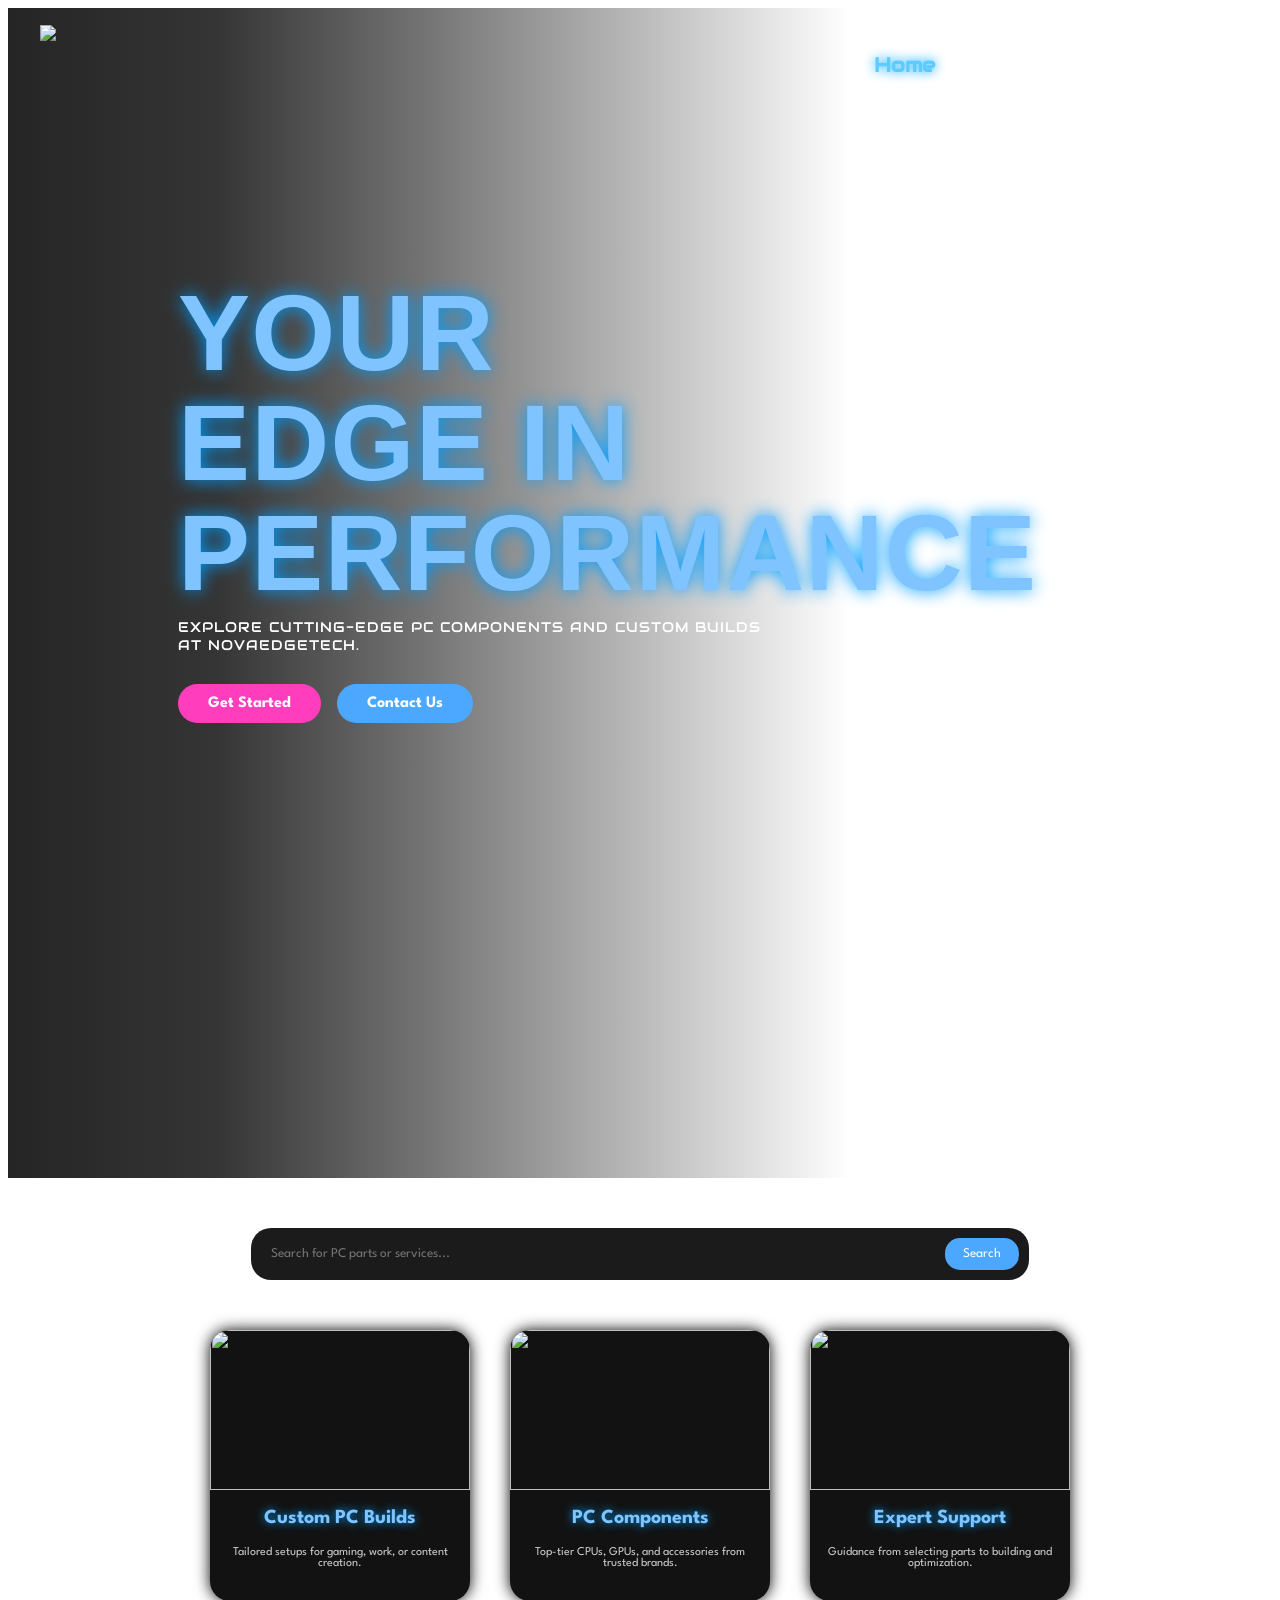
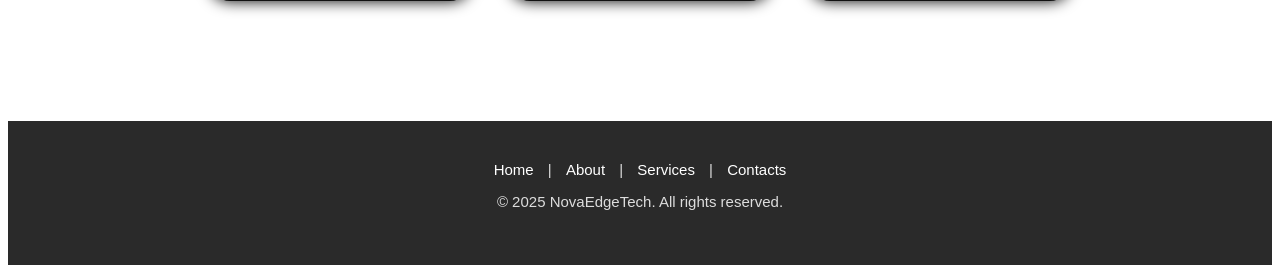
==== index.html @ 30451f05 "Update index.html" ====
<!DOCTYPE html>
<html lang="en">
<head>
<meta charset="UTF-8">
<meta name="viewport" content="width=device-width, initial-scale=1.0">
<title>NovaEdgeTech</title>
<link rel="stylesheet" href="style.css">
<link rel="preconnect" href="https://fonts.googleapis.com">
<link rel="preconnect" href="https://fonts.gstatic.com" crossorigin>
<link href="https://fonts.googleapis.com/css2?family=Audiowide&family=Bebas+Neue&family=League+Spartan:wght@300;400;600;700;900&display=swap" rel="stylesheet">
<link rel="preload" as="image" href="https://i.imgur.com/iHTuV4L.jpeg">
</head>
<body>

<nav>
    <img src="https://i.imgur.com/p5WTPHq.png">

    <div class="menu">
        <a class="active" href="#">Home</a>
        <a href="#">About</a>
        <a href="#">Services</a>
        <a href="#">Contacts</a>
    </div>
</nav>

<section class="hero">
    <div class="hero-content">
        <h1>YOUR EDGE IN <br> PERFORMANCE</h1>
        <p>EXPLORE CUTTING-EDGE PC COMPONENTS AND CUSTOM BUILDS AT NOVAEDGETECH.</p>

        <div class="hero-buttons">
            <button class="btn-start">Get Started</button>
            <button class="btn-contact">Contact Us</button>
        </div>
    </div>
</section>

<div class="search-section">
    <div class="search-box">
        <input type="text" placeholder="Search for PC parts or services...">
        <button>Search</button>
    </div>
</div>

<div class="cards">
    <div class="card">
        <img src="https://i.imgur.com/3NQZhNNg.jpg">
        <h3>Custom PC Builds</h3>
        <p>Tailored setups for gaming, work, or content creation.</p>
    </div>

    <div class="card">
        <img src="https://i.imgur.com/lHXhL7Jg.jpg">
        <h3>PC Components</h3>
        <p>Top-tier CPUs, GPUs, and accessories from trusted brands.</p>
    </div>

    <div class="card">
        <img src="https://i.imgur.com/h7SQfVtg.jpg">
        <h3>Expert Support</h3>
        <p>Guidance from selecting parts to building and optimization.</p>
    </div>
</div>

<footer>
    <a href="#">Home</a> |
    <a href="#">About</a> |
    <a href="#">Services</a> |
    <a href="#">Contacts</a>

    <p>© 2025 NovaEdgeTech. All rights reserved.</p>
</footer>

</body>
</html>
---- style.css ----
<style>
@import url('https://fonts.googleapis.com/css2?family=Audiowide&family=Bebas+Neue&family=League+Spartan:wght@300;400;600;700;900&display=swap');

body {
    margin: 0;
    background: #0d0d0d;
    font-family: 'League Spartan', sans-serif;
    color: #fff;
    overflow-x: hidden;
}

/* --- NAVBAR --- */
nav {
    position: absolute;
    top: 0;
    left: 0;
    width: 100%;
    padding: 25px 40px;
    display: flex;
    justify-content: space-between;
    align-items: center;
    background: transparent;
    z-index: 10;
}

nav img {
    height: 80px;
}

nav .menu {
    margin-right: 40px;
}

nav .menu a {
    margin-left: 22px;
    text-decoration: none;
    font-family: 'Audiowide', sans-serif; 
    font-size: 20px;
    transition: 0.3s;
    color: #fff;
    font-weight: bold;
}

nav .menu a.active {
    color: #5ecbff;
    text-shadow: 0px 0px 12px #00aaff;
}

nav .menu a:hover {
    color: #ff40c8;
    text-shadow: 0px 0px 10px #ff40c8;
}

/* --- HERO SECTION --- */
.hero {
    position: relative;
    width: 100%;
    height: 110vh;
    background: url('https://i.imgur.com/iHTuV4L.jpeg') center/cover no-repeat;
    display: flex;
    align-items: flex-start;
    justify-content: flex-start;
    padding-left: 140px;
    padding-top: 180px;
    color: white;
}

.hero::before {
    content: "";
    position: absolute;
    top: 0;
    left: 0;
    width: 60%;
    height: 100%;
    background: linear-gradient(
        to right,
        rgba(25, 25, 25, 0.95),
        rgba(25, 25, 25, 0.88),
        rgba(25, 25, 25, 0.60),
        rgba(25, 25, 25, 0.30),
        rgba(25, 25, 25, 0)
    );
    z-index: 1;
}

.hero-content {
    position: relative;
    z-index: 2;
    max-width: 600px;
    margin-left: 30px;
}

.hero-content h1 {
    font-family: 'Anton', sans-serif;
    font-size: 108px;
    font-weight: 900;
    line-height: 1.02;
    margin-bottom: 8px;
    color: #7fc4ff;
    text-shadow: 0px 0px 18px #009dff;
    letter-spacing: 1.2px;
}

.hero-content p {
    font-family: 'Audiowide', sans-serif;
    margin-top: 10px;
    margin-bottom: 30px;
    font-size: 14px;
    letter-spacing: 1px;
}

.hero-buttons button {
    padding: 12px 30px;
    border: none;
    border-radius: 25px;
    margin-right: 12px;
    cursor: pointer;
    font-size: 16px;
    font-weight: bold;
    font-family: 'League Spartan', sans-serif;
}

.btn-start {
    background: #ff3dbd;
    color: #fff;
}

.btn-contact {
    background: #4ca7ff;
    color: #fff;
}

/* --- SEARCH BAR --- */
.search-section {
    display: flex;
    justify-content: center;
    padding: 50px 0;
}

.search-box {
    width: 60%;
    display: flex;
    background: #1b1b1b;
    padding: 10px;
    border-radius: 20px;
}

.search-box input {
    flex: 1;
    padding: 10px;
    background: transparent;
    border: none;
    outline: none;
    color: #ccc;
    font-family: 'League Spartan', sans-serif;
}

.search-box button {
    background: #4ca7ff;
    border: none;
    border-radius: 15px;
    padding: 8px 18px;
    cursor: pointer;
    color: #fff;
    font-family: 'League Spartan', sans-serif;
}

/* --- CARDS --- */
.cards {
    display: flex;
    justify-content: center;
    gap: 40px;
    padding-bottom: 80px;
    flex-wrap: wrap;
}

.card {
    width: 260px;
    background: #121212;
    border-radius: 20px;
    padding-bottom: 20px;
    text-align: center;
    overflow: hidden;
    box-shadow: 0px 0px 15px #000;
    transition: 0.3s;
}

.card img {
    width: 100%;
    height: 160px;
    object-fit: cover;
}

.card h3 {
    margin-top: 15px;
    font-size: 20px;
    color: #7fc4ff;
    text-shadow: 0px 0px 10px #009dff;
    font-family: 'League Spartan', sans-serif;
}

.card p {
    font-size: 12px;
    padding: 0 15px;
    color: #ccc;
    font-family: 'League Spartan', sans-serif;
}

.card:hover {
    transform: translateY(-6px);
    box-shadow: 0px 0px 20px #009dff;
}

/* --- FOOTER --- */
footer {
    background: #2a2a2a;
    width: 100%;
    padding: 40px 0;
    text-align: center;
    color: #ddd;
    font-size: 15px;
    margin-top: 40px;
    font-family: Arial, sans-serif;
}

footer a {
    color: white;
    margin: 0 10px;
    text-decoration: none;
    transition: 0.3s;
}

footer a:hover {
    color: #ff40c8;
    text-shadow: 0px 0px 10px #ff40c8;
}

/* --- MOBILE RESPONSIVENESS --- */
@media (max-width: 1200px) {
    .hero {
        padding-left: 80px;
        padding-top: 120px;
        height: 100vh;
    }

    .hero-content h1 {
        font-size: 72px;
    }

    .hero-content p {
        font-size: 13px;
    }

    nav {
        padding: 20px 30px;
    }

    nav img {
        height: 60px;
    }

    nav .menu a {
        margin-left: 16px;
        font-size: 18px;
    }

    .cards {
        gap: 30px;
    }

    .card {
        width: 220px;
    }
}

@media (max-width: 900px) {
    .hero {
        padding-left: 50px;
        padding-top: 100px;
        height: 90vh;
    }

    .hero-content h1 {
        font-size: 56px;
        line-height: 1.1;
    }

    .hero-content p {
        font-size: 12px;
    }

    .hero-buttons button {
        padding: 10px 25px;
        font-size: 14px;
    }

    nav {
        padding: 15px 20px;
    }

    nav img {
        height: 50px;
    }

    nav .menu a {
        margin-left: 12px;
        font-size: 16px;
    }

    .search-box {
        width: 80%;
    }

    .cards {
        gap: 25px;
        flex-wrap: wrap;
    }

    .card {
        width: 200px;
    }
}

@media (max-width: 600px) {
    .hero {
        padding-left: 20px;
        padding-top: 60px;
        height: 80vh;
        align-items: center;
        justify-content: center;
        text-align: center;
    }

    .hero-content {
        margin-left: 0;
        max-width: 90%;
    }

    .hero-content h1 {
        font-size: 36px;
        line-height: 1.2;
    }

    .hero-content p {
        font-size: 11px;
        margin-bottom: 20px;
    }

    .hero-buttons {
        display: flex;
        flex-direction: column;
        gap: 10px;
        align-items: center;
    }

    nav {
        flex-direction: column;
        align-items: flex-start;
        padding: 15px;
    }

    nav .menu {
        margin-right: 0;
        margin-top: 10px;
        display: flex;
        flex-wrap: wrap;
        gap: 10px;
    }

    .search-box {
        width: 95%;
        flex-direction: column;
        padding: 8px;
    }

    .search-box input {
        margin-bottom: 10px;
    }

    .cards {
        flex-direction: column;
        align-items: center;
    }

    .card {
        width: 90%;
    }
}

@media (max-width: 400px) {
    .hero-content h1 {
        font-size: 28px;
    }

    .hero-content p {
        font-size: 10px;
    }

    .hero-buttons button {
        padding: 8px 20px;
        font-size: 12px;
    }

    nav img {
        height: 45px;
    }

    nav .menu a {
        font-size: 14px;
    }
}
</style>
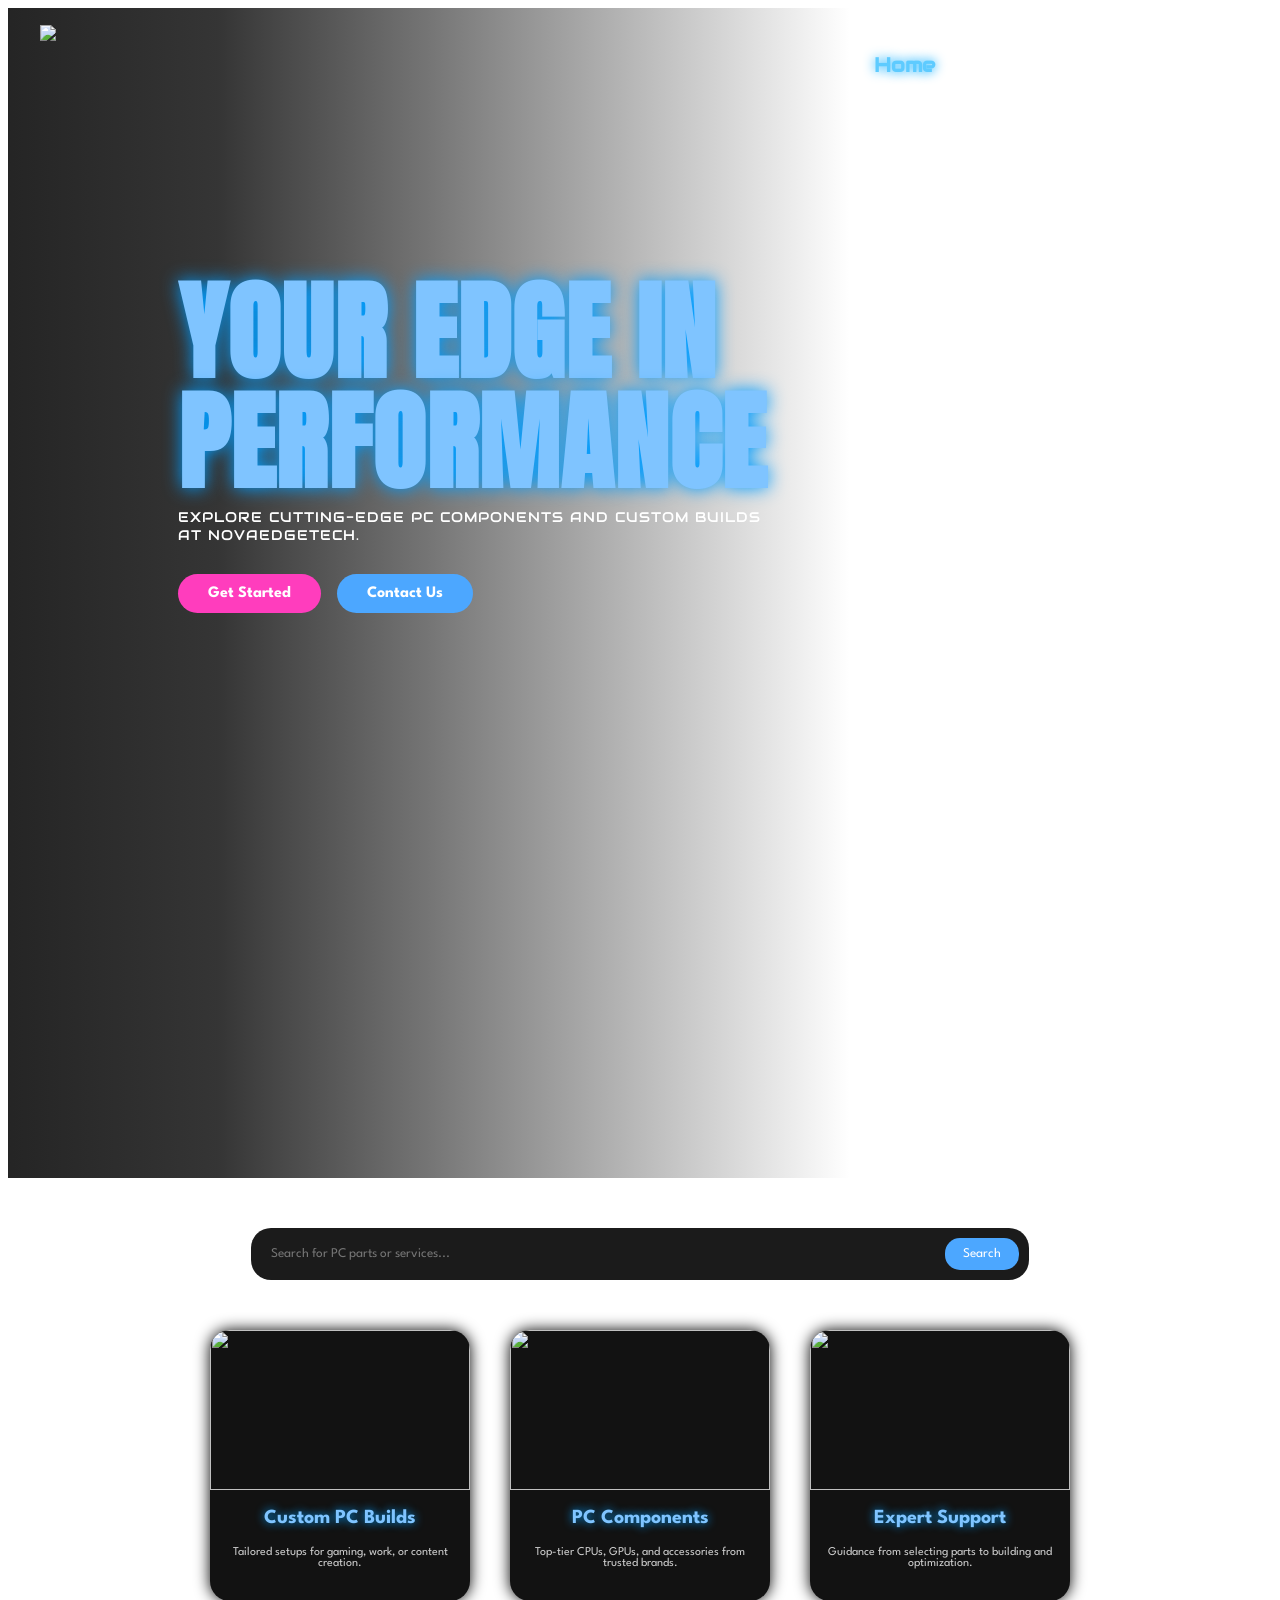
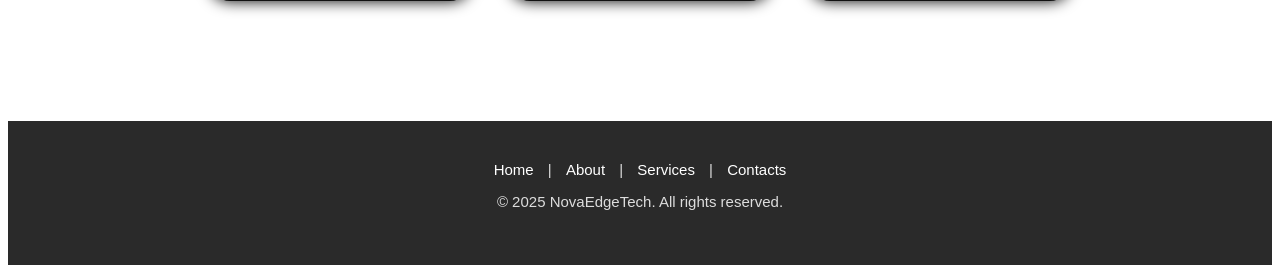
==== commit 5fca6596: "Update index.html" ====
--- a/index.html
+++ b/index.html
@@ -8,7 +8,7 @@
 <link rel="preconnect" href="https://fonts.googleapis.com">
 <link rel="preconnect" href="https://fonts.gstatic.com" crossorigin>
 <link href="https://fonts.googleapis.com/css2?family=Audiowide&family=Bebas+Neue&family=League+Spartan:wght@300;400;600;700;900&display=swap" rel="stylesheet">
-<link rel="preload" as="image" href="https://i.imgur.com/iHTuV4L.jpeg">
+<link href="https://fonts.googleapis.com/css2?family=Anton&display=swap" rel="stylesheet">
 </head>
 <body>
 
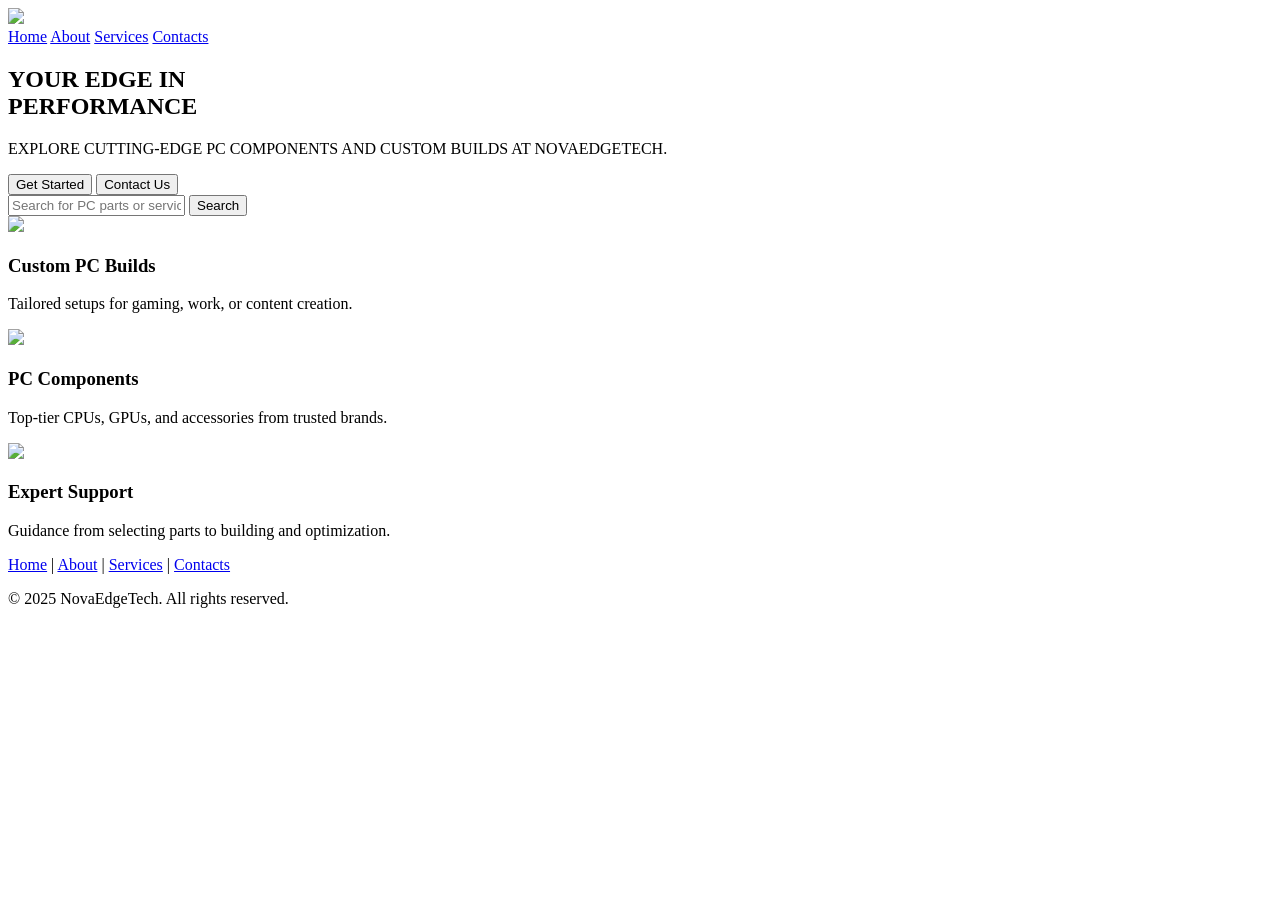
==== commit 4079d5ac: "Update index.html" ====
--- a/index.html
+++ b/index.html
@@ -4,11 +4,18 @@
 <meta charset="UTF-8">
 <meta name="viewport" content="width=device-width, initial-scale=1.0">
 <title>NovaEdgeTech</title>
+
 <link rel="stylesheet" href="style.css">
+
+<!-- FONTS (optimized / async) -->
 <link rel="preconnect" href="https://fonts.googleapis.com">
 <link rel="preconnect" href="https://fonts.gstatic.com" crossorigin>
-<link href="https://fonts.googleapis.com/css2?family=Audiowide&family=Bebas+Neue&family=League+Spartan:wght@300;400;600;700;900&display=swap" rel="stylesheet">
-<link href="https://fonts.googleapis.com/css2?family=Anton&display=swap" rel="stylesheet">
+<link href="https://fonts.googleapis.com/css2?family=Audiowide&family=Bebas+Neue&family=League+Spartan:wght@300;400;600;700;900&family=Anton&display=swap" 
+      rel="stylesheet" media="print" onload="this.media='all'">
+<noscript>
+<link href="https://fonts.googleapis.com/css2?family=Audiowide&family=Bebas+Neue&family=League+Spartan:wght@300;400;600;700;900&family=Anton&display=swap" rel="stylesheet">
+</noscript>
+
 </head>
 <body>
 
@@ -71,5 +78,18 @@
     <p>© 2025 NovaEdgeTech. All rights reserved.</p>
 </footer>
 
+    <script>
+document.addEventListener("DOMContentLoaded", function() {
+    document.querySelectorAll("img").forEach(img => {
+        img.loading = "lazy";
+    });
+});
+</script>
+
+<script>
+window.addEventListener('load', () => {
+    document.body.style.visibility = 'visible';
+});
+</script>
 </body>
 </html>
--- a/style.css
+++ b/style.css
@@ -1,9 +1,19 @@
 <style>
 @import url('https://fonts.googleapis.com/css2?family=Audiowide&family=Bebas+Neue&family=League+Spartan:wght@300;400;600;700;900&display=swap');
+* {
+    margin: 0;
+    padding: 0;
+    box-sizing: border-box;
+    
+html, body {
+    background: #121212;
+    width: 100%;
+    overflow-x: hidden;
+}
 
 body {
     margin: 0;
-    background: #0d0d0d;
+    background: #121212;
     font-family: 'League Spartan', sans-serif;
     color: #fff;
     overflow-x: hidden;
@@ -52,7 +62,7 @@
 }
 
 /* --- HERO SECTION --- */
-.hero {
+.hero { 
     position: relative;
     width: 100%;
     height: 110vh;
@@ -62,8 +72,7 @@
     justify-content: flex-start;
     padding-left: 140px;
     padding-top: 180px;
-    color: white;
-}
+    color: white; }
 
 .hero::before {
     content: "";
@@ -132,11 +141,11 @@
 
 /* --- SEARCH BAR --- */
 .search-section {
-    display: flex;
+    display: flex; 
     justify-content: center;
-    padding: 50px 0;
-}
-
+    background-color: #2b2b2b;
+    padding: 40px 0;
+}
 .search-box {
     width: 60%;
     display: flex;
@@ -167,11 +176,13 @@
 
 /* --- CARDS --- */
 .cards {
+    background: #2b2b2b;
     display: flex;
     justify-content: center;
     gap: 40px;
     padding-bottom: 80px;
     flex-wrap: wrap;
+    width: 100%;
 }
 
 .card {
@@ -213,13 +224,13 @@
 
 /* --- FOOTER --- */
 footer {
-    background: #2a2a2a;
+    background: #2b2b2b
     width: 100%;
     padding: 40px 0;
     text-align: center;
     color: #ddd;
     font-size: 15px;
-    margin-top: 40px;
+    margin: 0;
     font-family: Arial, sans-serif;
 }
 
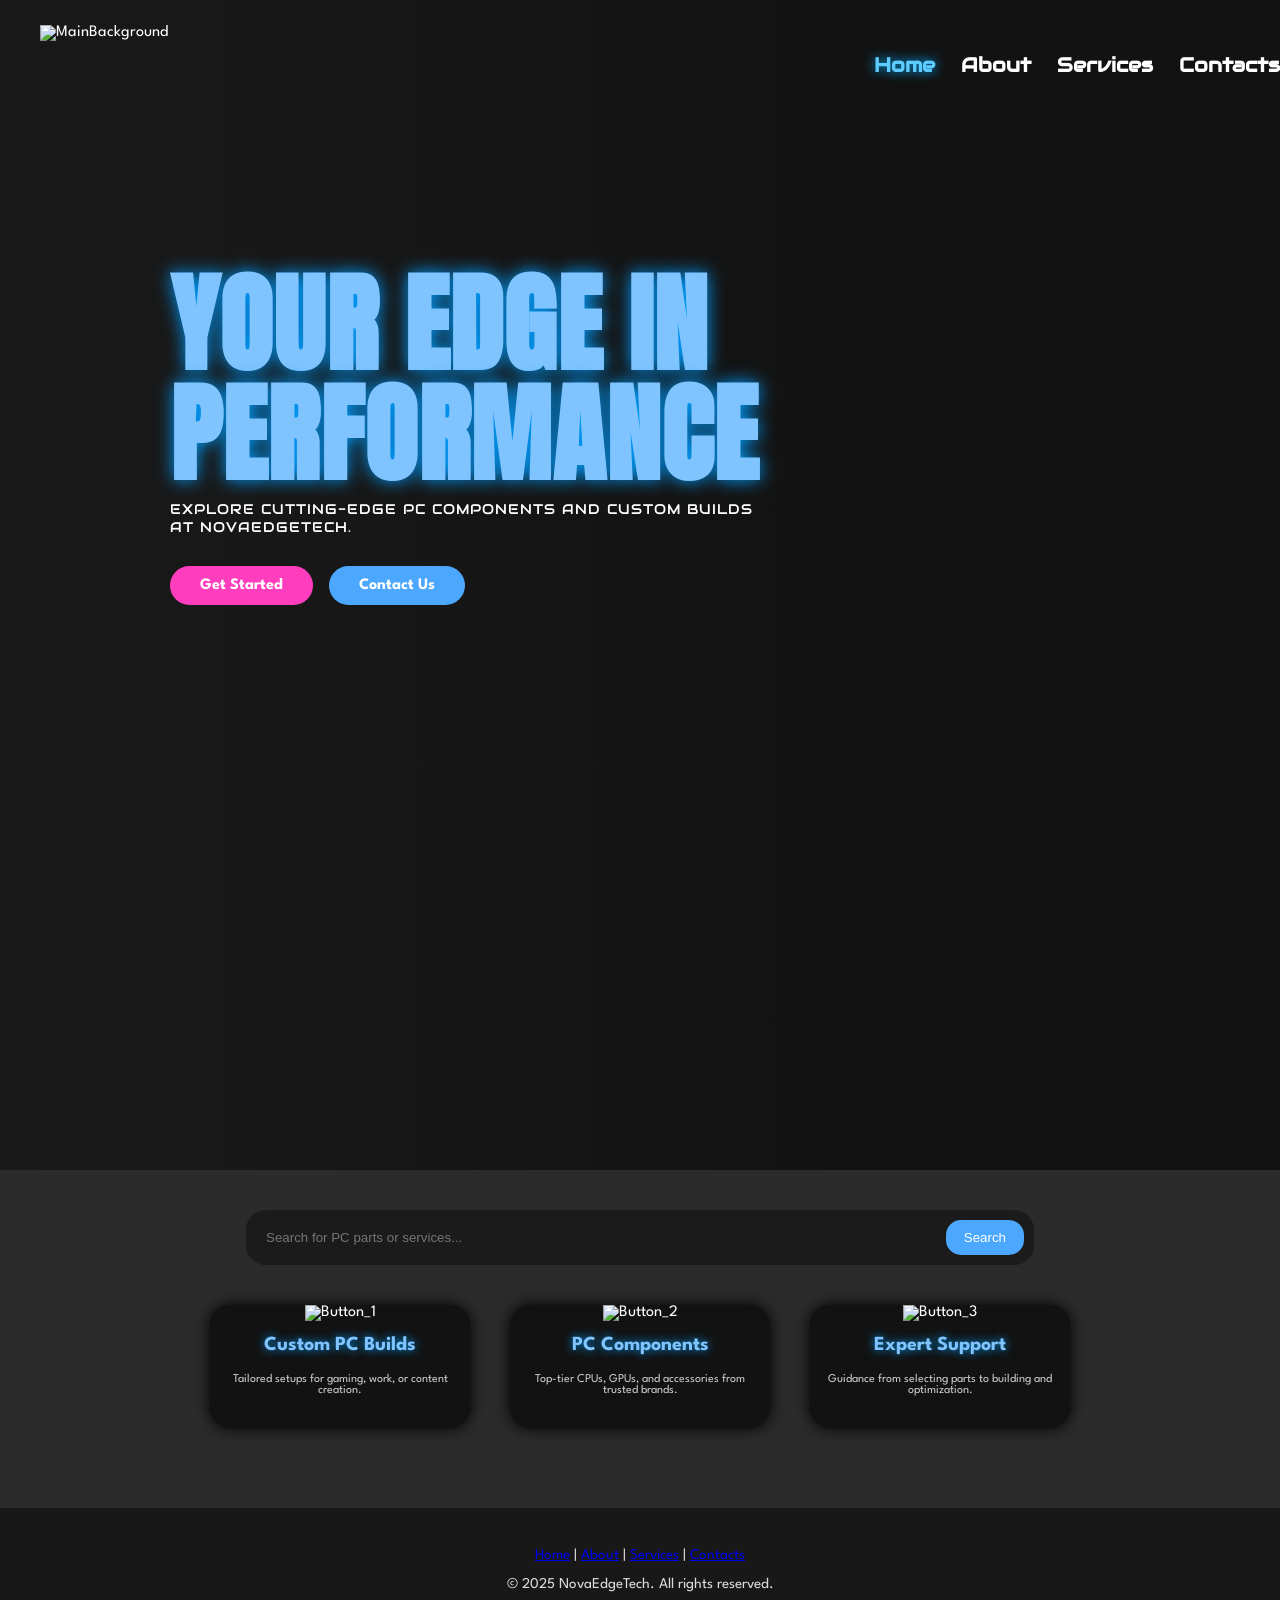
==== commit a5bb900b: "Update index.html" ====
--- a/index.html
+++ b/index.html
@@ -20,7 +20,7 @@
 <body>
 
 <nav>
-    <img src="https://i.imgur.com/p5WTPHq.png">
+    <img src="https://i.imgur.com/p5WTPHq.png" alt="MainBackground">
 
     <div class="menu">
         <a class="active" href="#">Home</a>
@@ -51,19 +51,19 @@
 
 <div class="cards">
     <div class="card">
-        <img src="https://i.imgur.com/3NQZhNNg.jpg">
+        <img src="https://i.imgur.com/3NQZhNNg.jpg" alt="Button_1">
         <h3>Custom PC Builds</h3>
         <p>Tailored setups for gaming, work, or content creation.</p>
     </div>
 
     <div class="card">
-        <img src="https://i.imgur.com/lHXhL7Jg.jpg">
+        <img src="https://i.imgur.com/lHXhL7Jg.jpg" alt="Button_2">
         <h3>PC Components</h3>
         <p>Top-tier CPUs, GPUs, and accessories from trusted brands.</p>
     </div>
 
     <div class="card">
-        <img src="https://i.imgur.com/h7SQfVtg.jpg">
+        <img src="https://i.imgur.com/h7SQfVtg.jpg" alt="Button_3">
         <h3>Expert Support</h3>
         <p>Guidance from selecting parts to building and optimization.</p>
     </div>
--- a/style.css
+++ b/style.css
@@ -1,14 +1,17 @@
 <style>
 @import url('https://fonts.googleapis.com/css2?family=Audiowide&family=Bebas+Neue&family=League+Spartan:wght@300;400;600;700;900&display=swap');
+
 * {
     margin: 0;
     padding: 0;
     box-sizing: border-box;
-    
+}
+
 html, body {
     background: #121212;
     width: 100%;
     overflow-x: hidden;
+    visibility: hidden; 
 }
 
 body {
@@ -161,7 +164,6 @@
     border: none;
     outline: none;
     color: #ccc;
-    font-family: 'League Spartan', sans-serif;
 }
 
 .search-box button {
@@ -171,7 +173,6 @@
     padding: 8px 18px;
     cursor: pointer;
     color: #fff;
-    font-family: 'League Spartan', sans-serif;
 }
 
 /* --- CARDS --- */
@@ -207,14 +208,12 @@
     font-size: 20px;
     color: #7fc4ff;
     text-shadow: 0px 0px 10px #009dff;
-    font-family: 'League Spartan', sans-serif;
 }
 
 .card p {
     font-size: 12px;
     padding: 0 15px;
     color: #ccc;
-    font-family: 'League Spartan', sans-serif;
 }
 
 .card:hover {
@@ -224,200 +223,13 @@
 
 /* --- FOOTER --- */
 footer {
-    background: #2b2b2b
+    background: #181818;
     width: 100%;
     padding: 40px 0;
     text-align: center;
     color: #ddd;
     font-size: 15px;
     margin: 0;
-    font-family: Arial, sans-serif;
-}
-
-footer a {
-    color: white;
-    margin: 0 10px;
-    text-decoration: none;
-    transition: 0.3s;
-}
-
-footer a:hover {
-    color: #ff40c8;
-    text-shadow: 0px 0px 10px #ff40c8;
-}
-
-/* --- MOBILE RESPONSIVENESS --- */
-@media (max-width: 1200px) {
-    .hero {
-        padding-left: 80px;
-        padding-top: 120px;
-        height: 100vh;
-    }
-
-    .hero-content h1 {
-        font-size: 72px;
-    }
-
-    .hero-content p {
-        font-size: 13px;
-    }
-
-    nav {
-        padding: 20px 30px;
-    }
-
-    nav img {
-        height: 60px;
-    }
-
-    nav .menu a {
-        margin-left: 16px;
-        font-size: 18px;
-    }
-
-    .cards {
-        gap: 30px;
-    }
-
-    .card {
-        width: 220px;
-    }
-}
-
-@media (max-width: 900px) {
-    .hero {
-        padding-left: 50px;
-        padding-top: 100px;
-        height: 90vh;
-    }
-
-    .hero-content h1 {
-        font-size: 56px;
-        line-height: 1.1;
-    }
-
-    .hero-content p {
-        font-size: 12px;
-    }
-
-    .hero-buttons button {
-        padding: 10px 25px;
-        font-size: 14px;
-    }
-
-    nav {
-        padding: 15px 20px;
-    }
-
-    nav img {
-        height: 50px;
-    }
-
-    nav .menu a {
-        margin-left: 12px;
-        font-size: 16px;
-    }
-
-    .search-box {
-        width: 80%;
-    }
-
-    .cards {
-        gap: 25px;
-        flex-wrap: wrap;
-    }
-
-    .card {
-        width: 200px;
-    }
-}
-
-@media (max-width: 600px) {
-    .hero {
-        padding-left: 20px;
-        padding-top: 60px;
-        height: 80vh;
-        align-items: center;
-        justify-content: center;
-        text-align: center;
-    }
-
-    .hero-content {
-        margin-left: 0;
-        max-width: 90%;
-    }
-
-    .hero-content h1 {
-        font-size: 36px;
-        line-height: 1.2;
-    }
-
-    .hero-content p {
-        font-size: 11px;
-        margin-bottom: 20px;
-    }
-
-    .hero-buttons {
-        display: flex;
-        flex-direction: column;
-        gap: 10px;
-        align-items: center;
-    }
-
-    nav {
-        flex-direction: column;
-        align-items: flex-start;
-        padding: 15px;
-    }
-
-    nav .menu {
-        margin-right: 0;
-        margin-top: 10px;
-        display: flex;
-        flex-wrap: wrap;
-        gap: 10px;
-    }
-
-    .search-box {
-        width: 95%;
-        flex-direction: column;
-        padding: 8px;
-    }
-
-    .search-box input {
-        margin-bottom: 10px;
-    }
-
-    .cards {
-        flex-direction: column;
-        align-items: center;
-    }
-
-    .card {
-        width: 90%;
-    }
-}
-
-@media (max-width: 400px) {
-    .hero-content h1 {
-        font-size: 28px;
-    }
-
-    .hero-content p {
-        font-size: 10px;
-    }
-
-    .hero-buttons button {
-        padding: 8px 20px;
-        font-size: 12px;
-    }
-
-    nav img {
-        height: 45px;
-    }
-
-    nav .menu a {
-        font-size: 14px;
-    }
-}
+}
+
 </style>
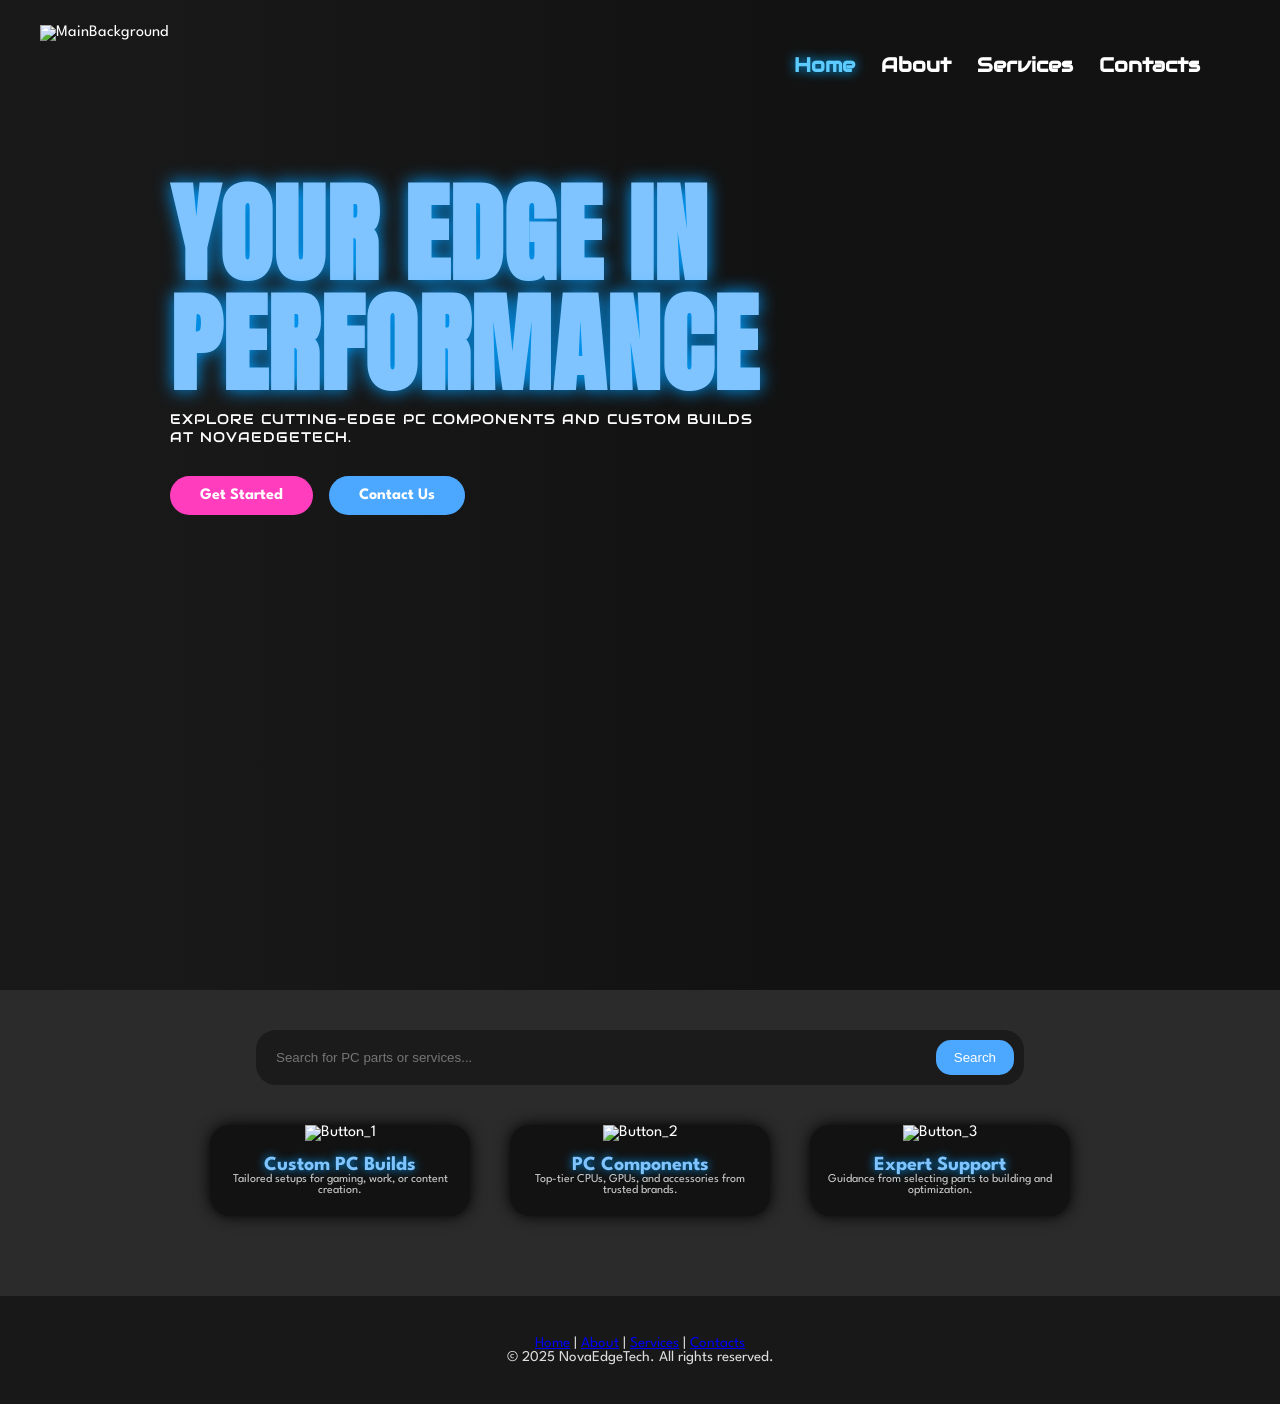
==== commit 5491c62b: "Update index.html" ====
--- a/index.html
+++ b/index.html
@@ -17,14 +17,14 @@
 </noscript>
 
 </head>
-<body>
+<body class="home-page">
 
 <nav>
     <img src="https://i.imgur.com/p5WTPHq.png" alt="MainBackground">
 
     <div class="menu">
         <a class="active" href="#">Home</a>
-        <a href="#">About</a>
+        <a href="about.html">About</a>
         <a href="#">Services</a>
         <a href="#">Contacts</a>
     </div>
@@ -78,7 +78,7 @@
     <p>© 2025 NovaEdgeTech. All rights reserved.</p>
 </footer>
 
-    <script>
+<script>
 document.addEventListener("DOMContentLoaded", function() {
     document.querySelectorAll("img").forEach(img => {
         img.loading = "lazy";
--- a/style.css
+++ b/style.css
@@ -1,4 +1,4 @@
-<style>
+
 @import url('https://fonts.googleapis.com/css2?family=Audiowide&family=Bebas+Neue&family=League+Spartan:wght@300;400;600;700;900&display=swap');
 
 * {
@@ -232,4 +232,3 @@
     margin: 0;
 }
 
-</style>
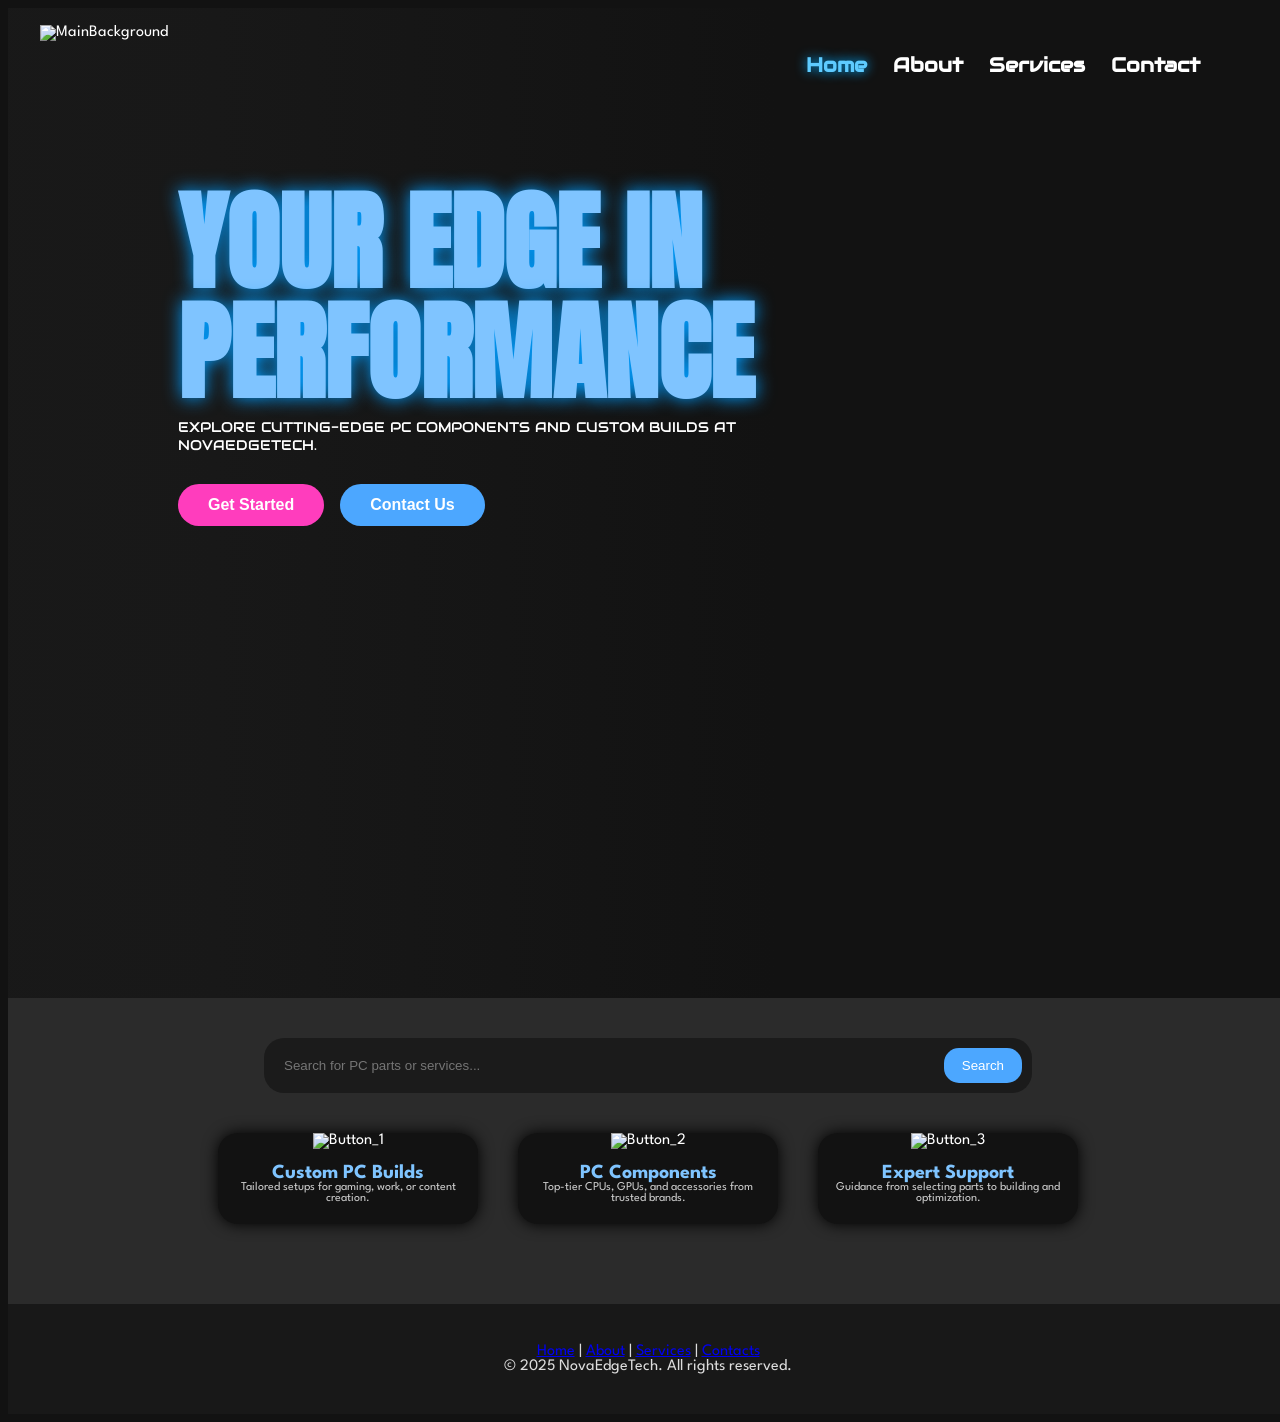
==== commit 1bfd89b0: "Update index.html" ====
--- a/index.html
+++ b/index.html
@@ -26,7 +26,7 @@
         <a class="active" href="#">Home</a>
         <a href="about.html">About</a>
         <a href="#">Services</a>
-        <a href="#">Contacts</a>
+        <a href="contact.html">Contact</a>
     </div>
 </nav>
 
--- a/style.css
+++ b/style.css
@@ -1,29 +1,23 @@
-
-@import url('https://fonts.googleapis.com/css2?family=Audiowide&family=Bebas+Neue&family=League+Spartan:wght@300;400;600;700;900&display=swap');
-
-* {
+/* ================= HOME PAGE ================= */
+@import url('https://fonts.googleapis.com/css2?family=Audiowide&family=Bebas+Neue&family=League+Spartan:wght@300;400;600;700;900&family=Anton&display=swap');
+
+.home-page * {
     margin: 0;
     padding: 0;
     box-sizing: border-box;
 }
 
-html, body {
+.home-page {
     background: #121212;
     width: 100%;
     overflow-x: hidden;
-    visibility: hidden; 
-}
-
-body {
-    margin: 0;
-    background: #121212;
+    visibility: hidden;
     font-family: 'League Spartan', sans-serif;
     color: #fff;
-    overflow-x: hidden;
 }
 
 /* --- NAVBAR --- */
-nav {
+.home-page nav {
     position: absolute;
     top: 0;
     left: 0;
@@ -36,36 +30,36 @@
     z-index: 10;
 }
 
-nav img {
+.home-page nav img {
     height: 80px;
 }
 
-nav .menu {
+.home-page nav .menu {
     margin-right: 40px;
 }
 
-nav .menu a {
+.home-page nav .menu a {
     margin-left: 22px;
     text-decoration: none;
-    font-family: 'Audiowide', sans-serif; 
+    font-family: 'Audiowide', sans-serif;
     font-size: 20px;
     transition: 0.3s;
     color: #fff;
     font-weight: bold;
 }
 
-nav .menu a.active {
+.home-page nav .menu a.active {
     color: #5ecbff;
     text-shadow: 0px 0px 12px #00aaff;
 }
 
-nav .menu a:hover {
+.home-page nav .menu a:hover {
     color: #ff40c8;
     text-shadow: 0px 0px 10px #ff40c8;
 }
 
-/* --- HERO SECTION --- */
-.hero { 
+/* --- HERO --- */
+.home-page .hero {
     position: relative;
     width: 100%;
     height: 110vh;
@@ -75,9 +69,9 @@
     justify-content: flex-start;
     padding-left: 140px;
     padding-top: 180px;
-    color: white; }
-
-.hero::before {
+}
+
+.home-page .hero::before {
     content: "";
     position: absolute;
     top: 0;
@@ -86,23 +80,23 @@
     height: 100%;
     background: linear-gradient(
         to right,
-        rgba(25, 25, 25, 0.95),
-        rgba(25, 25, 25, 0.88),
-        rgba(25, 25, 25, 0.60),
-        rgba(25, 25, 25, 0.30),
-        rgba(25, 25, 25, 0)
+        rgba(25,25,25,0.95),
+        rgba(25,25,25,0.88),
+        rgba(25,25,25,0.60),
+        rgba(25,25,25,0.30),
+        rgba(25,25,25,0)
     );
     z-index: 1;
 }
 
-.hero-content {
+.home-page .hero-content {
     position: relative;
     z-index: 2;
     max-width: 600px;
     margin-left: 30px;
 }
 
-.hero-content h1 {
+.home-page .hero-content h1 {
     font-family: 'Anton', sans-serif;
     font-size: 108px;
     font-weight: 900;
@@ -110,18 +104,17 @@
     margin-bottom: 8px;
     color: #7fc4ff;
     text-shadow: 0px 0px 18px #009dff;
-    letter-spacing: 1.2px;
-}
-
-.hero-content p {
+}
+
+.home-page .hero-content p {
     font-family: 'Audiowide', sans-serif;
     margin-top: 10px;
     margin-bottom: 30px;
     font-size: 14px;
-    letter-spacing: 1px;
-}
-
-.hero-buttons button {
+}
+
+/* --- BUTTONS --- */
+.home-page .hero-buttons button {
     padding: 12px 30px;
     border: none;
     border-radius: 25px;
@@ -129,27 +122,27 @@
     cursor: pointer;
     font-size: 16px;
     font-weight: bold;
-    font-family: 'League Spartan', sans-serif;
-}
-
-.btn-start {
+}
+
+.home-page .btn-start {
     background: #ff3dbd;
     color: #fff;
 }
 
-.btn-contact {
+.home-page .btn-contact {
     background: #4ca7ff;
     color: #fff;
 }
 
-/* --- SEARCH BAR --- */
-.search-section {
-    display: flex; 
+/* --- SEARCH --- */
+.home-page .search-section {
+    display: flex;
     justify-content: center;
     background-color: #2b2b2b;
     padding: 40px 0;
 }
-.search-box {
+
+.home-page .search-box {
     width: 60%;
     display: flex;
     background: #1b1b1b;
@@ -157,7 +150,7 @@
     border-radius: 20px;
 }
 
-.search-box input {
+.home-page .search-box input {
     flex: 1;
     padding: 10px;
     background: transparent;
@@ -166,7 +159,7 @@
     color: #ccc;
 }
 
-.search-box button {
+.home-page .search-box button {
     background: #4ca7ff;
     border: none;
     border-radius: 15px;
@@ -176,59 +169,476 @@
 }
 
 /* --- CARDS --- */
-.cards {
+.home-page .cards {
     background: #2b2b2b;
     display: flex;
     justify-content: center;
     gap: 40px;
     padding-bottom: 80px;
     flex-wrap: wrap;
-    width: 100%;
-}
-
-.card {
+}
+
+.home-page .card {
     width: 260px;
     background: #121212;
     border-radius: 20px;
     padding-bottom: 20px;
     text-align: center;
-    overflow: hidden;
     box-shadow: 0px 0px 15px #000;
-    transition: 0.3s;
-}
-
-.card img {
+}
+
+.home-page .card img {
     width: 100%;
     height: 160px;
     object-fit: cover;
 }
 
-.card h3 {
+.home-page .card h3 {
     margin-top: 15px;
     font-size: 20px;
     color: #7fc4ff;
-    text-shadow: 0px 0px 10px #009dff;
-}
-
-.card p {
+}
+
+.home-page .card p {
     font-size: 12px;
     padding: 0 15px;
     color: #ccc;
 }
 
-.card:hover {
-    transform: translateY(-6px);
-    box-shadow: 0px 0px 20px #009dff;
-}
-
 /* --- FOOTER --- */
-footer {
+.home-page footer {
     background: #181818;
     width: 100%;
     padding: 40px 0;
     text-align: center;
     color: #ddd;
-    font-size: 15px;
-    margin: 0;
-}
-
+}
+
+/* ================= ABOUT PAGE ================= */
+.about-page {
+  --bg: #222238;
+  --panel: #11162a;
+  --text: #e6e8f2;
+  --muted: #6d5da2;
+  --accent1: #5bc1f1;
+  --accent2: #7367dd;
+  --accent3: #dc48da;
+  --footer: #1e1e46;
+  --nav: #000000;
+  --border: rgba(255,255,255,0.08);
+}
+
+.about-page * {
+  box-sizing: border-box;
+  margin: 0;
+  padding: 0;
+}
+
+.about-page {
+  font-family: "Segoe UI", Tahoma, Geneva, Verdana, sans-serif;
+  background-color: var(--bg);
+  color: var(--text);
+  min-height: 100vh;
+  display: flex;
+  flex-direction: column;
+}
+
+/* HEADER / NAV */
+.about-page header {
+  display: grid;
+  grid-template-columns: auto 1fr auto;
+  align-items: center;
+  padding: 32px 48px;
+  background-color: var(--nav);
+  border-bottom: 1px solid var(--border);
+}
+
+.about-page .logo {
+  display: flex;
+  align-items: center;
+  gap: 18px;
+}
+
+.about-page nav {
+  display: flex;
+  justify-content: center;
+  align-items: center;
+  gap: 40px;
+}
+
+.about-page nav a {
+  margin: 0;
+  text-decoration: none;
+  color: #ffffff;
+  font-size: 30px;
+  font-weight: 800;
+  letter-spacing: 1px;
+  line-height: 1;
+  opacity: 0.95;
+  white-space: nowrap;
+  transition: color 0.25s ease, text-shadow 0.25s ease;
+}
+
+.about-page nav a.active {
+  color: var(--accent1);
+  text-shadow: 0 0 6px var(--accent1), 0 0 12px var(--accent1);
+}
+
+.about-page nav a:hover {
+  color: var(--accent3);
+  text-shadow: 0 0 6px var(--accent3), 0 0 14px var(--accent3);
+  opacity: 1;
+}
+
+.about-page .nav-icons {
+  display: flex;
+  align-items: center;
+  gap: 22px;
+}
+
+.about-page .icon-link img {
+  transition: filter 0.25s ease, transform 0.25s ease;
+  cursor: pointer;
+}
+
+.about-page .icon-link:hover img {
+  filter: drop-shadow(0 0 6px var(--accent3)) drop-shadow(0 0 14px var(--accent3));
+  transform: scale(1.05);
+}
+
+.about-page .accent-bar {
+  height: 3px;
+  background: linear-gradient(90deg, var(--accent1), var(--accent2), var(--accent3));
+}
+
+/* MAIN CONTENT */
+.about-page main {
+  max-width: 900px;
+  margin: 60px auto;
+  padding: 0 24px;
+  flex: 1;
+}
+
+.about-page section {
+  margin-bottom: 48px;
+}
+
+.about-page h2 {
+  font-size: 22px;
+  margin-bottom: 14px;
+  color: #6d5da2;
+}
+
+.about-page p {
+  font-size: 15px;
+  line-height: 1.6;
+  color: var(--text);
+}
+
+.about-page .offer {
+  background: linear-gradient(180deg, #141a36, var(--panel));
+  border: 1px solid var(--border);
+  border-radius: 10px;
+  padding: 16px 18px;
+  margin-top: 14px;
+  font-size: 14px;
+  color: var(--text);
+}
+
+.about-page .offer strong {
+  color: #ffffff;
+}
+
+/* FOOTER */
+.about-page footer {
+  background-color: var(--footer);
+  border-top: 1px solid var(--border);
+  padding: 22px 16px;
+  text-align: center;
+  font-size: 13px;
+  color: var(--muted);
+}
+
+.about-page footer a {
+  color: var(--muted);
+  text-decoration: none;
+  margin: 0 8px;
+}
+
+.about-page footer a:hover {
+  color: var(--text);
+}
+
+.about-page .neon-about {
+  color: var(--accent1);
+  text-shadow: 0 0 8px var(--accent1), 0 0 18px var(--accent1);
+}
+
+.about-page .neon-about:hover {
+  color: var(--accent3);
+  text-shadow: 0 0 10px var(--accent3), 0 0 22px var(--accent3);
+}
+
+/* CONTACT PAGE */
+:root{
+--nav:#0c0c12;
+--footer:#0c0c12;
+--border:#2b2b35;
+--text:#ffffff;
+--muted:#9aa0b3;
+
+--accent1:#7f5cff;
+--accent2:#c850ff;
+--accent3:#ff3bd4;
+}
+
+/* ================= CONTACT PAGE GLOBAL ================= */
+
+.contact-page{
+margin:0;
+font-family:Arial, Helvetica, sans-serif;
+background:#0b0b11;
+color:white;
+}
+
+/* ================= HEADER / NAV ================= */
+
+.contact-page header{
+display:grid;
+grid-template-columns:auto 1fr auto;
+align-items:center;
+padding:32px 48px;
+background-color:var(--nav);
+border-bottom:1px solid var(--border);
+}
+
+.contact-page .logo{
+display:flex;
+align-items:center;
+gap:18px;
+}
+
+.contact-page nav{
+display:flex;
+justify-content:center;
+align-items:center;
+gap:40px;
+}
+
+.contact-page nav a{
+text-decoration:none;
+color:#ffffff;
+font-size:30px;
+font-weight:800;
+letter-spacing:1px;
+line-height:1;
+opacity:0.95;
+white-space:nowrap;
+transition:color .25s ease,text-shadow .25s ease;
+}
+
+.contact-page nav a.active{
+color:var(--accent1);
+text-shadow:0 0 6px var(--accent1),0 0 12px var(--accent1);
+}
+
+.contact-page nav a:hover{
+color:var(--accent3);
+text-shadow:0 0 6px var(--accent3),0 0 14px var(--accent3);
+opacity:1;
+}
+
+.contact-page .nav-icons{
+display:flex;
+align-items:center;
+gap:22px;
+}
+
+.contact-page .icon-link img{
+transition:filter .25s ease,transform .25s ease;
+cursor:pointer;
+}
+
+.contact-page .icon-link:hover img{
+filter:drop-shadow(0 0 6px var(--accent3)) drop-shadow(0 0 14px var(--accent3));
+transform:scale(1.05);
+}
+
+/* ================= CONTACT SECTION ================= */
+
+.contact-page .contact-section{
+
+min-height:calc(100vh - 160px);
+
+display:flex;
+align-items:center;
+justify-content:center;
+
+padding:60px 20px;
+
+background:
+linear-gradient(rgba(0,0,0,0.75), rgba(0,0,0,0.85)),
+url("https://i.imgur.com/xFlT65B.jpeg");
+
+background-size:cover;
+background-position:center;
+
+}
+
+.contact-page .contact-card{
+
+width:520px;
+
+background:rgba(20,20,30,0.9);
+
+border-radius:12px;
+
+padding:32px;
+
+border:1px solid var(--border);
+
+box-shadow:0 10px 40px rgba(0,0,0,0.6);
+
+backdrop-filter:blur(8px);
+
+}
+
+.contact-page .contact-card h2{
+margin-bottom:8px;
+}
+
+.contact-page .contact-card p{
+color:var(--muted);
+font-size:14px;
+margin-bottom:20px;
+}
+
+/* ================= FORM ================= */
+
+.contact-page .contact-form{
+display:flex;
+flex-direction:column;
+gap:10px;
+}
+
+.contact-page .contact-form label{
+font-size:13px;
+color:var(--muted);
+}
+
+.contact-page .contact-form input,
+.contact-page .contact-form textarea{
+
+background:#1f2233;
+
+border:1px solid #33354a;
+
+border-radius:6px;
+
+padding:10px;
+
+color:white;
+
+font-size:14px;
+
+}
+
+.contact-page .contact-form textarea{
+min-height:100px;
+resize:none;
+}
+
+.contact-page .contact-form input:focus,
+.contact-page .contact-form textarea:focus{
+
+outline:none;
+
+border-color:var(--accent1);
+
+box-shadow:0 0 6px var(--accent1);
+
+}
+
+/* ================= BUTTON ================= */
+
+.contact-page .contact-form button{
+
+margin-top:10px;
+
+padding:10px;
+
+border:none;
+
+border-radius:6px;
+
+background:linear-gradient(
+90deg,
+var(--accent1),
+var(--accent2),
+var(--accent3)
+);
+
+color:white;
+
+font-weight:700;
+
+cursor:pointer;
+
+transition:.25s;
+
+}
+
+.contact-page .contact-form button:hover{
+
+transform:translateY(-1px);
+
+box-shadow:0 0 10px var(--accent2);
+
+}
+
+/* ================= CONTACT ALT ================= */
+
+.contact-page .contact-alt{
+
+margin-top:20px;
+
+padding:14px;
+
+border:1px solid var(--border);
+
+border-radius:8px;
+
+background:#1a1d2c;
+
+}
+
+.contact-page .contact-alt h3{
+font-size:14px;
+margin-bottom:6px;
+}
+
+.contact-page .contact-alt p{
+font-size:13px;
+color:var(--muted);
+}
+
+/* ================= FOOTER ================= */
+
+.contact-page footer{
+background-color:var(--footer);
+border-top:1px solid var(--border);
+padding:22px 16px;
+text-align:center;
+font-size:13px;
+color:var(--muted);
+}
+
+.contact-page footer a{
+color:var(--muted);
+text-decoration:none;
+margin:0 8px;
+}
+
+.contact-page footer a:hover{
+color:var(--text);
+}
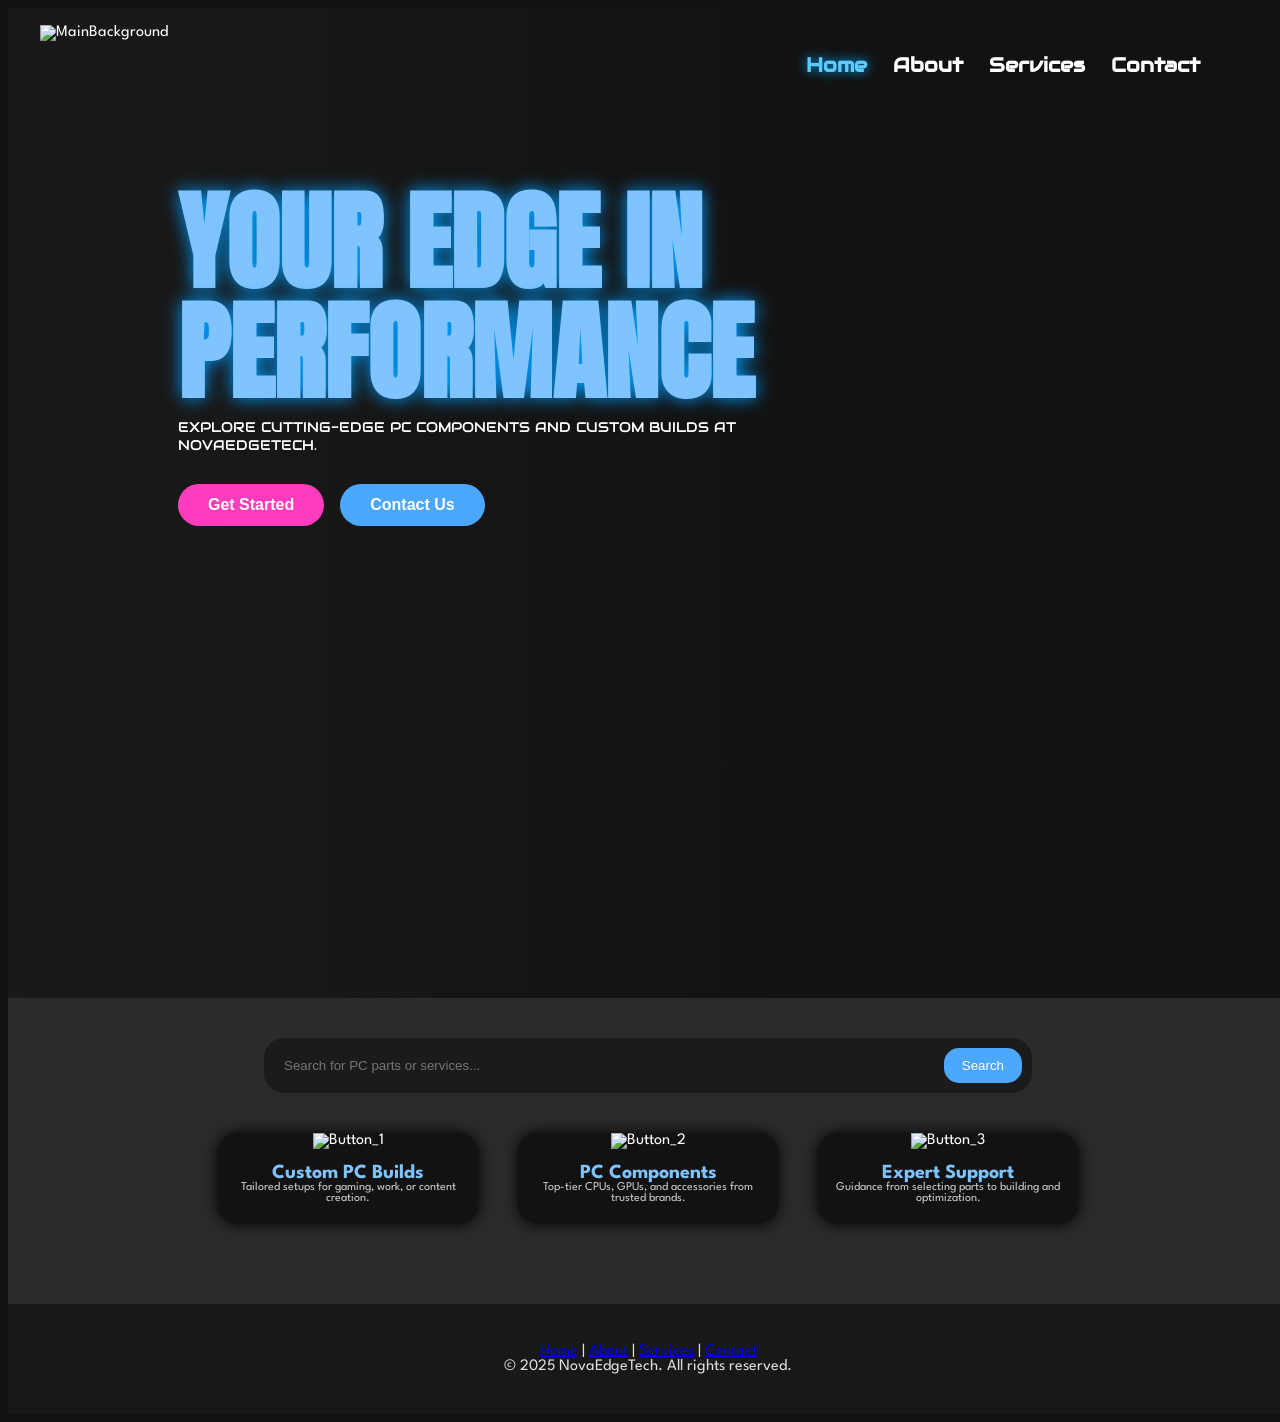
==== commit 334eed1c: "Update index.html" ====
--- a/index.html
+++ b/index.html
@@ -25,7 +25,7 @@
     <div class="menu">
         <a class="active" href="#">Home</a>
         <a href="about.html">About</a>
-        <a href="#">Services</a>
+        <a href="shop.html">Services</a>
         <a href="contact.html">Contact</a>
     </div>
 </nav>
@@ -71,9 +71,9 @@
 
 <footer>
     <a href="#">Home</a> |
-    <a href="#">About</a> |
-    <a href="#">Services</a> |
-    <a href="#">Contacts</a>
+    <a href="about.html">About</a> |
+    <a href="shop.html">Services</a> |
+    <a href="contact.html">Contact</a>
 
     <p>© 2025 NovaEdgeTech. All rights reserved.</p>
 </footer>
--- a/style.css
+++ b/style.css
@@ -387,7 +387,7 @@
 --text:#ffffff;
 --muted:#9aa0b3;
 
---accent1:#7f5cff;
+--accent1:#5bc1f1;
 --accent2:#c850ff;
 --accent3:#ff3bd4;
 }
@@ -642,3 +642,278 @@
 .contact-page footer a:hover{
 color:var(--text);
 }
+
+/* === SHIPPING === */
+
+.shipping-page {
+  --bg: #222238;
+  --panel: #11162a;
+  --text: #e6e8f2;
+  --muted: #6d5da2;
+  --accent1: #5bc1f1;
+  --accent2: #7367dd;
+  --accent3: #dc48da;
+  --footer: #1e1e46;
+  --nav: #000000;
+  --border: rgba(255,255,255,0.08);
+
+  font-family: Arial, Helvetica, sans-serif;
+  margin:0;
+  color:var(--text);
+
+  background:
+  linear-gradient(rgba(0,0,0,0.75), rgba(0,0,0,0.85)),
+  url("https://i.imgur.com/3NQZhNN.jpeg");
+
+  background-size:cover;
+  background-position:center;
+  background-attachment:fixed;
+}
+
+
+/* HEADER */
+
+.shipping-page header {
+  display:grid;
+  grid-template-columns:auto 1fr auto;
+  align-items:center;
+  padding:32px 48px;
+  background-color:var(--nav);
+  border-bottom:1px solid var(--border);
+}
+
+.shipping-page .logo {
+  display:flex;
+  align-items:center;
+  gap:18px;
+}
+
+.shipping-page nav {
+  display:flex;
+  justify-content:center;
+  align-items:center;
+  gap:40px;
+}
+
+.shipping-page nav a {
+  text-decoration:none;
+  color:#ffffff;
+  font-size:30px;
+  font-weight:800;
+  letter-spacing:1px;
+  opacity:.95;
+  transition:.25s;
+}
+
+.shipping-page nav a:hover {
+  color:var(--accent3);
+  text-shadow:0 0 6px var(--accent3),0 0 14px var(--accent3);
+}
+
+.shipping-page .nav-icons {
+  display:flex;
+  align-items:center;
+  gap:22px;
+}
+
+.shipping-page .icon-link img {
+  transition:.25s;
+  cursor:pointer;
+}
+
+.shipping-page .icon-link:hover img {
+  filter:drop-shadow(0 0 6px var(--accent3)) drop-shadow(0 0 14px var(--accent3));
+  transform:scale(1.05);
+}
+
+.shipping-page .accent-bar {
+  height:3px;
+  background:linear-gradient(90deg,var(--accent1),var(--accent2),var(--accent3));
+}
+
+
+/* CHECKOUT */
+
+.checkout-container{
+  display:flex;
+  justify-content:center;
+  padding:60px 20px;
+}
+
+.checkout-card{
+  width:420px;
+  background:var(--panel);
+  border:1px solid var(--border);
+  border-radius:10px;
+  padding:30px;
+  box-shadow:0 0 20px rgba(0,0,0,0.5);
+}
+
+.checkout-card h2{
+  margin-bottom:20px;
+}
+
+.checkout-card h3{
+  margin-top:22px;
+  font-size:14px;
+  color:var(--muted);
+}
+
+.checkout-card label{
+  font-size:12px;
+  margin-top:10px;
+  display:block;
+}
+
+.checkout-card input,
+.checkout-card select{
+  width:100%;
+  padding:10px;
+  margin-top:5px;
+  border-radius:6px;
+  border:1px solid var(--border);
+  background:#1b1f36;
+  color:white;
+}
+
+.checkbox{
+  display:flex;
+  align-items:center;
+  gap:8px;
+  margin-top:10px;
+  font-size:12px;
+}
+
+.summary{
+  background:#1b1f36;
+  border:1px solid var(--border);
+  border-radius:6px;
+  padding:12px;
+  margin-top:10px;
+  font-size:13px;
+}
+
+.summary hr{
+  border:none;
+  border-top:1px solid var(--border);
+  margin:8px 0;
+}
+
+.order-btn{
+  width:100%;
+  padding:12px;
+  margin-top:18px;
+  border:none;
+  border-radius:6px;
+  font-weight:bold;
+  color:white;
+  background:linear-gradient(90deg,var(--accent2),var(--accent3));
+  cursor:pointer;
+}
+
+.order-btn:hover{
+  opacity:.9;
+}
+
+
+/* FOOTER */
+
+.shipping-page footer {
+  background-color: var(--footer);
+  border-top: 1px solid var(--border);
+  padding: 22px 16px;
+  text-align: center;
+  font-size: 13px;
+  color: var(--muted);
+}
+
+.shipping-page footer a {
+  color: var(--muted);
+  text-decoration: none;
+  margin: 0 8px;
+}
+
+.shipping-page footer a:hover {
+  color: var(--text);
+}
+
+/* === SHOP === */
+
+body.shop-page {
+  --bg: #222238;
+  --panel: #11162a;
+  --text: #e6e8f2;
+  --muted: #6d5da2;
+  --accent1: #5bc1f1;
+  --accent2: #7367dd;
+  --accent3: #dc48da;
+  --footer: #1e1e46;
+  --nav: #000;
+  --border: rgba(255,255,255,0.08);
+
+  font-family: Arial, Helvetica, sans-serif;
+  color: var(--text);
+
+  background:
+    linear-gradient(rgba(0,0,0,0.7),rgba(0,0,0,0.85)),
+    url("https://i.imgur.com/GhB9t1Z.jpeg") no-repeat center center fixed;
+  background-size: cover;
+}
+
+/* NAV / HEADER8= */
+.shop-page header { ... } 
+
+/* PRODUCTS */
+.products {
+  display: flex;
+  gap: 24px;
+  flex-wrap: wrap;
+  justify-content: center;
+  padding: 40px;
+}
+
+.product-card {
+  width: 280px;
+  background: var(--panel);
+  border: 1px solid var(--border);
+  border-radius: 10px;
+  padding: 18px;
+  color: var(--text);
+  text-decoration: none;
+  transition: transform .25s, box-shadow .25s;
+}
+
+.product-card:hover {
+  transform: scale(1.03);
+  box-shadow: 0 0 15px var(--accent1);
+}
+
+.product-card .pkg-icon {
+  width: 64px;
+  display: block;
+  margin: 0 auto 10px;
+}
+
+/* Card titles */
+.product-card h3 {
+  font-size: 18px;
+  margin: 10px 0;
+}
+
+.product-card h3 span {
+  font-size: 12px;
+  color: var(--muted);
+}
+
+/* List */
+.product-card ul {
+  font-size: 13px;
+  margin: 8px 0;
+  line-height: 1.3;
+}
+
+.product-card p {
+  font-size: 12px;
+  margin-top: 8px;
+  color: var(--muted);
+}
